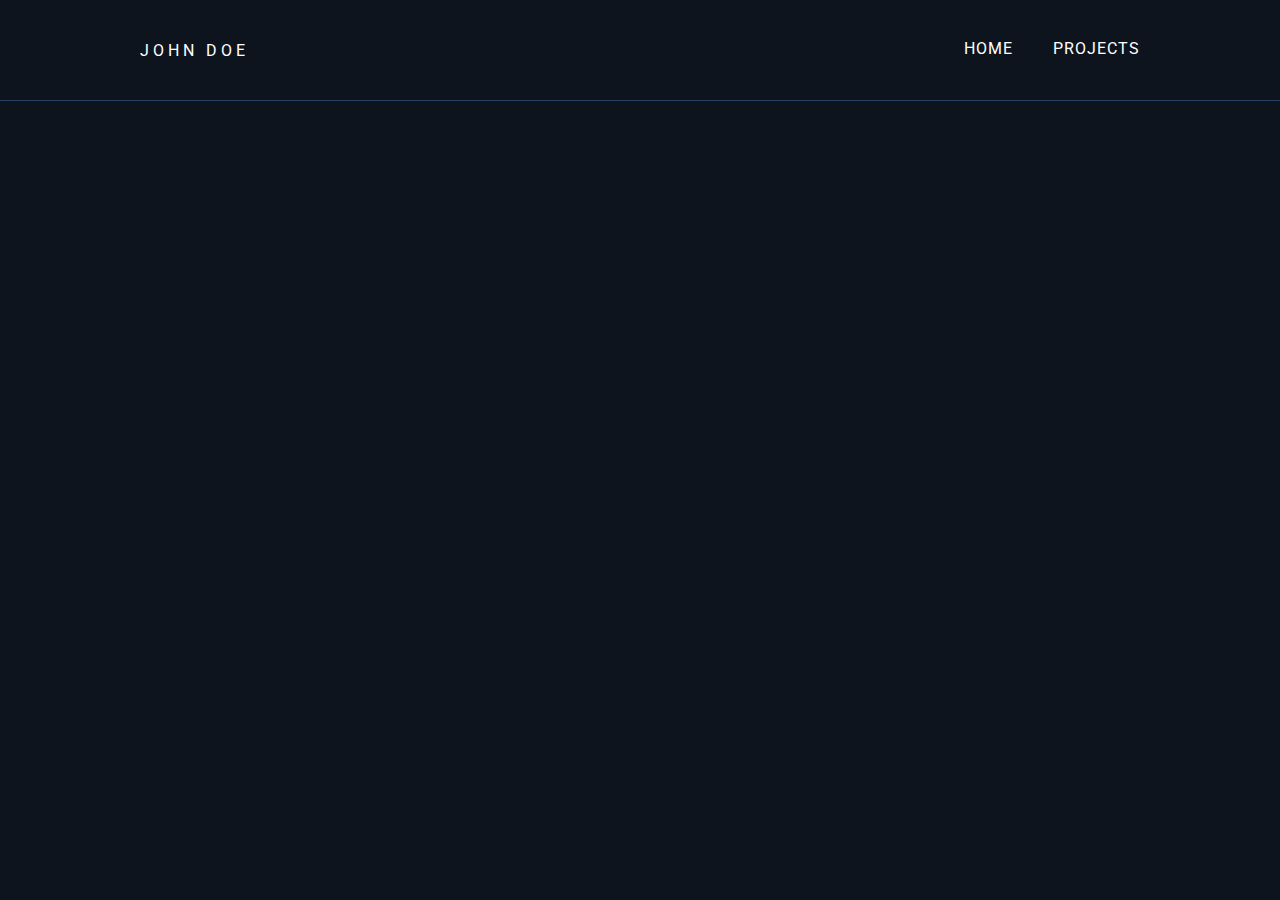
==== projects/index.html @ 2aa8ff9c "initial commit" ====
<!DOCTYPE html>
<html>
    <head>
        <meta charset="UTF-8" />
        <meta name="viewport" content="width=device-width, initial-scale=1" />
        <title>Projects</title>
        <link rel="stylesheet" href="../style/global.css" />
        <link rel="stylesheet" href="../style/header.css" />
    </head>
    <body class="body-container">
        <div class="header">
            <div class="header-container">
                <span class="header-name">John Doe</span>
                <nav class="menu-item-container">
                    <a class="menu-item" href="../">Home</a>
                    <a class="menu-item" href="./projects/">Projects</a>
                </nav>
            </div>
        </div>
        <a href="../">go home</a>
    </body>
</html>
---- style/global.css ----
@import url('https://fonts.googleapis.com/css2?family=Roboto:ital,wght@0,100;0,300;0,400;0,500;0,700;0,900;1,100;1,300;1,400;1,500;1,700;1,900&display=swap');

/* :root {
    color-scheme: light dark;
} */

html, body {
    width: 100%;
    height: 100%;
    box-sizing: border-box;
    margin: 0;
    font-family: 'Roboto';
    background-color: #0E141E;
    color: white;
}

.main-container {
    display: flex;
    justify-content: center;
    /* height: 100%; */
    /* margin: 40px; */
}

.content-container {
    display: flex;
    flex-direction: row;
    width: 1000px;
    gap: 20px;
    margin: 120px 20px 20px 20px;
}

.left-container, .right-container {
    display: flex;
    flex-direction: column;
    gap: 20px;
}

.left-container {
    width: 55%;
}

.right-container {
    width: 45%;
}

h1 {
    text-transform: uppercase;
    letter-spacing: 4px;
    font-size: 12pt;
    font-weight: normal;
    margin: 0;
}

.section-container {
    display: flex;
    flex-direction: column;
    border: 1px solid #284066;
    border-radius: 16px;
    padding: 24px 30px;
    /* margin: 10px; */
    background-color: #0E141E;
    gap: 10px;
}

.material-symbols-outlined {
    font-variation-settings:
    'FILL' 0,
    'wght' 400,
    'GRAD' 0,
    'opsz' 20
}

/* ----- TABLET LANDSCAPE ----- */

@media only screen and (max-width: 900px) {
    
}

/* ----- TABLET ----- */

@media only screen and (max-width: 640px) {

}

/* ----- PHONE ----- */

@media only screen and (max-width: 480px) {
    .content-container {
        /* display: flex; */
        flex-direction: column;
        /* width: 1000px;
        gap: 20px;
        margin: 20px; */
    }
    .left-container, .right-container {
        width: 100%;
    }
}
---- style/header.css ----
.header {
    display: flex;
    justify-content: center;
    border-bottom: 1px solid #284066;
    position: fixed;
    width: 100%;
    background-color: #0E141E;
    /* box-shadow: 0 3px 5px 2px #080c13; */
}

.header-container {
    height: 100px;
    display: flex;
    flex-direction: row;
    align-items: center;
    justify-content: space-between;
    width: 1000px;
}

.header-name {
    letter-spacing: 4px;
    text-transform: uppercase;
}

.menu-item-container {
    display: flex;
    flex-direction: row;
    gap: 40px;
}

.menu-item {
    text-decoration: none;
    color: white;
    letter-spacing: 1px;
    text-transform: uppercase;
    border-bottom: 4px solid transparent;
}

.menu-item:hover {
    border-bottom: 4px solid #B4D1FF;
    animation: underline 0.3s;
}

@keyframes underline {
    from { border-bottom: 4px solid transparent; }
    to { border-bottom: 4px solid #B4D1FF; }
}

/* ----- TABLET LANDSCAPE ----- */

@media only screen and (max-width: 900px) {
    
}

/* ----- TABLET ----- */

@media only screen and (max-width: 640px) {

}

/* ----- PHONE ----- */

@media only screen and (max-width: 480px) {
    .header-container {
        padding: 0 20px;
    }
}
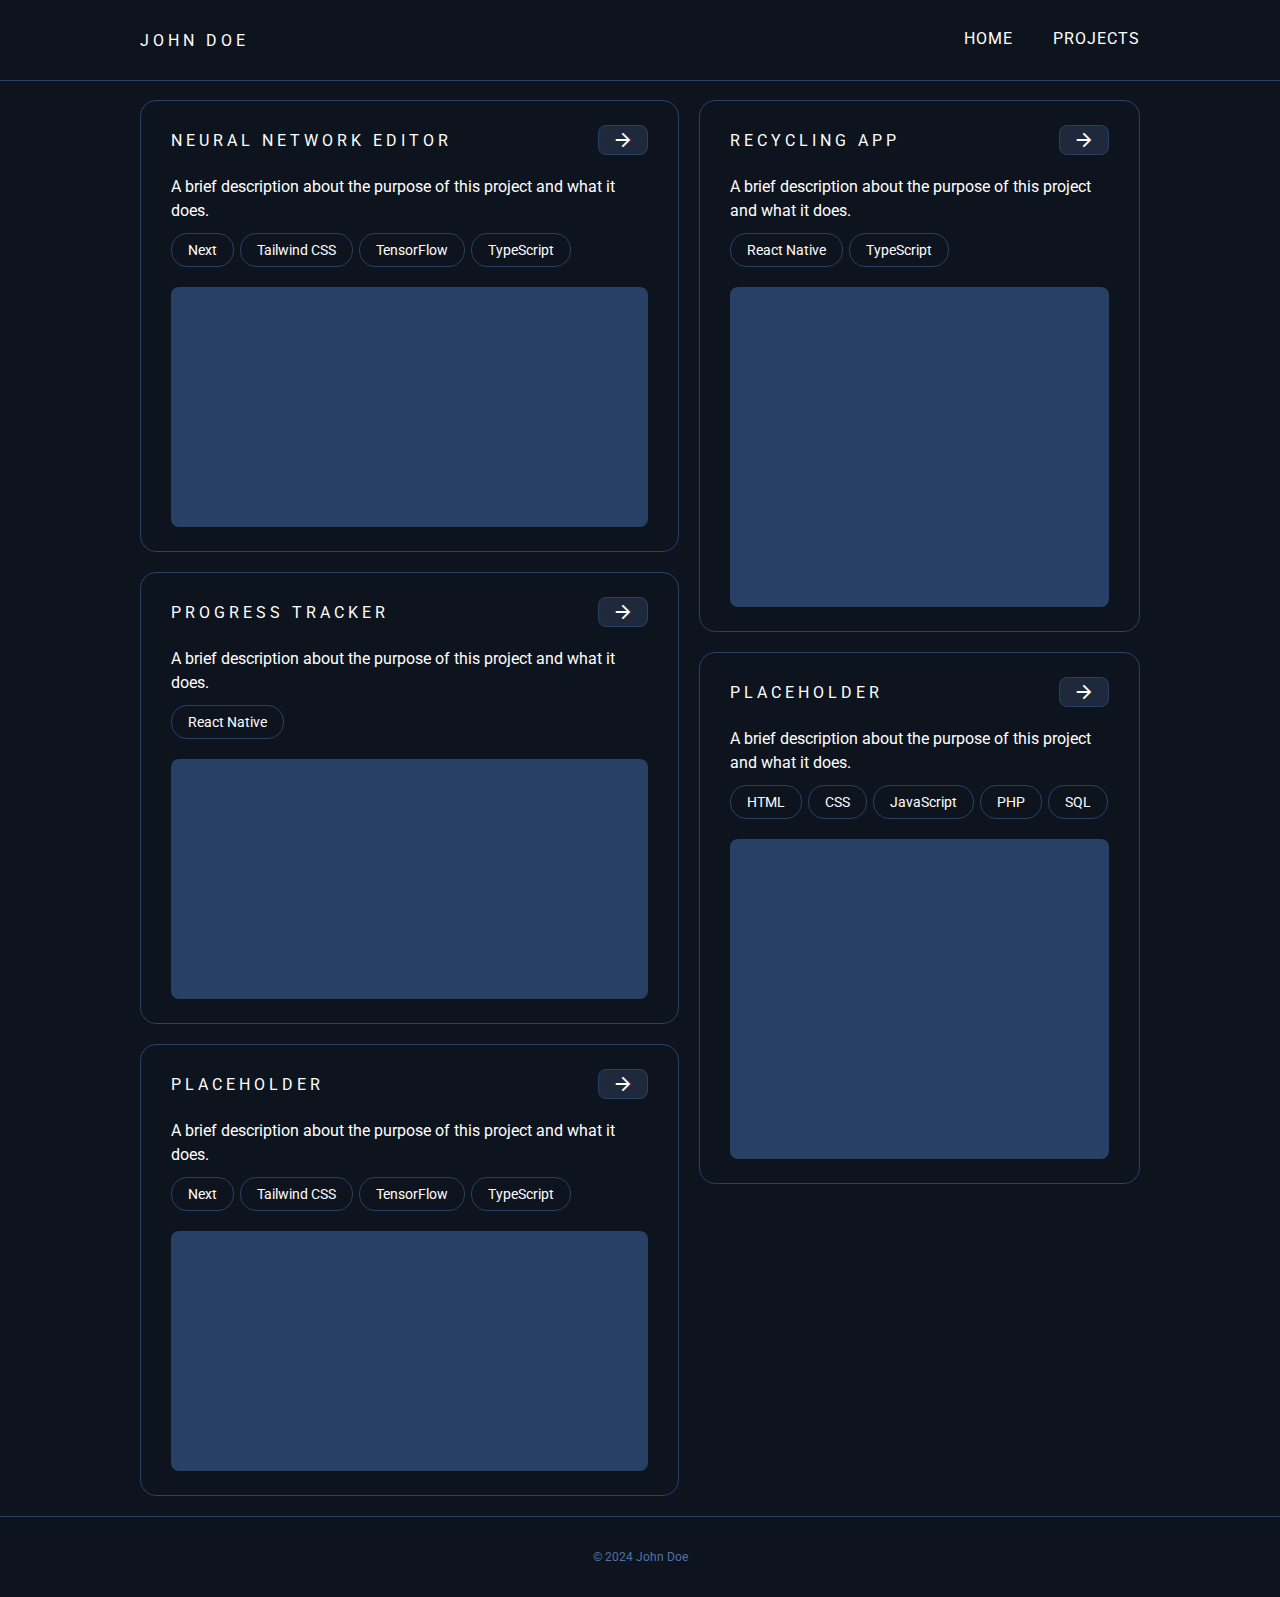
==== commit 98d8ceae: "update projects page" ====
--- a/projects/index.html
+++ b/projects/index.html
@@ -4,8 +4,10 @@
         <meta charset="UTF-8" />
         <meta name="viewport" content="width=device-width, initial-scale=1" />
         <title>Projects</title>
+        <link rel="stylesheet" href="https://fonts.googleapis.com/css2?family=Material+Symbols+Outlined:opsz,wght,FILL,GRAD@20..48,100..700,0..1,-50..200" />
         <link rel="stylesheet" href="../style/global.css" />
         <link rel="stylesheet" href="../style/header.css" />
+        <link rel="stylesheet" href="../style//projects/preview.css" />
     </head>
     <body class="body-container">
         <div class="header">
@@ -17,6 +19,112 @@
                 </nav>
             </div>
         </div>
-        <a href="../">go home</a>
+        <div class="main-container">
+            <divc class="content-container">
+                <div class="left-container">
+                    <div class="section-container">
+                        <div class="preview-header">
+                            <h1>Neural network editor</h1>
+                            <div class="preview-button">
+                                <span class="material-symbols-outlined icon-sm">
+                                    arrow_forward
+                                </span>
+                            </div>
+                        </div>
+                        <div>
+                            <div class="p1">A brief description about the purpose of this project and what it does.</div>
+                            <div class="stack-container">
+                                <div class="stack-item">Next</div>
+                                <div class="stack-item">Tailwind CSS</div>
+                                <div class="stack-item">TensorFlow</div>
+                                <div class="stack-item">TypeScript</div>
+                            </div>
+                            <div class="image-container image-h"></div>
+                        </div>
+                    </div>
+                    <div class="section-container">
+                        <div class="preview-header">
+                            <h1>Progress tracker</h1>
+                            <div class="preview-button">
+                                <span class="material-symbols-outlined icon-sm">
+                                    arrow_forward
+                                </span>
+                            </div>
+                        </div>
+                        <div>
+                            <div class="p1">A brief description about the purpose of this project and what it does.</div>
+                            <div class="stack-container">
+                                <div class="stack-item">React Native</div>
+                            </div>
+                            <div class="image-container image-h"></div>
+                        </div>
+                    </div>
+                    <div class="section-container">
+                        <div class="preview-header">
+                            <h1>Placeholder</h1>
+                            <div class="preview-button">
+                                <span class="material-symbols-outlined icon-sm">
+                                    arrow_forward
+                                </span>
+                            </div>
+                        </div>
+                        <div>
+                            <div class="p1">A brief description about the purpose of this project and what it does.</div>
+                            <div class="stack-container">
+                                <div class="stack-item">Next</div>
+                                <div class="stack-item">Tailwind CSS</div>
+                                <div class="stack-item">TensorFlow</div>
+                                <div class="stack-item">TypeScript</div>
+                            </div>
+                            <div class="image-container image-h"></div>
+                        </div>
+                    </div>
+                </div>
+                <div class="right-container">
+                    <div class="section-container">
+                        <div class="preview-header">
+                            <h1>Recycling app</h1>
+                            <div class="preview-button">
+                                <span class="material-symbols-outlined icon-sm">
+                                    arrow_forward
+                                </span>
+                            </div>
+                        </div>
+                        <div>
+                            <div class="p1">A brief description about the purpose of this project and what it does.</div>
+                            <div class="stack-container">
+                                <div class="stack-item">React Native</div>
+                                <div class="stack-item">TypeScript</div>
+                            </div>
+                            <div class="image-container image-v"></div>
+                        </div>
+                    </div>
+                    <div class="section-container">
+                        <div class="preview-header">
+                            <h1>Placeholder</h1>
+                            <div class="preview-button">
+                                <span class="material-symbols-outlined icon-sm">
+                                    arrow_forward
+                                </span>
+                            </div>
+                        </div>
+                        <div>
+                            <div class="p1">A brief description about the purpose of this project and what it does.</div>
+                            <div class="stack-container">
+                                <div class="stack-item">HTML</div>
+                                <div class="stack-item">CSS</div>
+                                <div class="stack-item">JavaScript</div>
+                                <div class="stack-item">PHP</div>
+                                <div class="stack-item">SQL</div>
+                            </div>
+                            <div class="image-container image-v"></div>
+                        </div>
+                    </div>
+                </div>
+            </div>
+        </div>
+        <div class="footer">
+            <div class="footer-text">© 2024 John Doe</div>
+        </div>
     </body>
 </html>--- a/style/global.css
+++ b/style/global.css
@@ -14,10 +14,17 @@
     color: white;
 }
 
+/* .body-container {
+    display: flex;
+    flex-direction: column;
+    justify-content: center;
+} */
+
 .main-container {
     display: flex;
     justify-content: center;
     /* height: 100%; */
+    flex-shrink: 0;
     /* margin: 40px; */
 }
 
@@ -26,7 +33,7 @@
     flex-direction: row;
     width: 1000px;
     gap: 20px;
-    margin: 120px 20px 20px 20px;
+    margin: 100px 20px 20px 20px;
 }
 
 .left-container, .right-container {
@@ -62,6 +69,16 @@
     gap: 10px;
 }
 
+.p1 {
+    line-height: 24px;
+    margin-top: 10px;
+    margin-bottom: 10px;
+}
+
+.p2 {
+    margin-bottom: 10px;
+}
+
 .material-symbols-outlined {
     font-variation-settings:
     'FILL' 0,
@@ -70,29 +87,63 @@
     'opsz' 20
 }
 
+.footer {
+    border-top: 1px solid #284066;
+    /* position: absolute;
+    bottom: 0; */
+    width: 100%;
+    background-color: #0E141E;
+}
+
+.footer-text {
+    height: 80px;
+    font-size: 12px;
+    color: #5172a7;
+    display: flex;
+    justify-content: center;
+    align-items: center;
+}
+
 /* ----- TABLET LANDSCAPE ----- */
 
 @media only screen and (max-width: 900px) {
-    
+    .content-container {
+        flex-direction: column;
+        /* justify-content: center; */
+        align-items: center;
+    }
+    .left-container, .right-container {
+        width: 500px;
+    }
 }
 
 /* ----- TABLET ----- */
 
 @media only screen and (max-width: 640px) {
-
+    .left-container, .right-container {
+        min-width: 440px;
+        width: 85%;
+    }
 }
 
 /* ----- PHONE ----- */
 
 @media only screen and (max-width: 480px) {
     .content-container {
-        /* display: flex; */
-        flex-direction: column;
-        /* width: 1000px;
-        gap: 20px;
-        margin: 20px; */
+        margin: 90px 10px 10px 10px;
+        gap: 10px;
     }
     .left-container, .right-container {
+        min-width: 300px;
         width: 100%;
+        gap: 10px;
+    }
+}
+
+/* ----- SMALL PHONE ----- */
+
+@media only screen and (max-width: 390px) {
+    .section-container {
+        padding: 20px 24px;
     }
 }--- a/style/header.css
+++ b/style/header.css
@@ -5,16 +5,19 @@
     position: fixed;
     width: 100%;
     background-color: #0E141E;
+    top: 0;
+    z-index: 10;
     /* box-shadow: 0 3px 5px 2px #080c13; */
 }
 
 .header-container {
-    height: 100px;
+    height: 80px;
     display: flex;
     flex-direction: row;
     align-items: center;
     justify-content: space-between;
     width: 1000px;
+    padding: 0 20px;
 }
 
 .header-name {
@@ -62,6 +65,6 @@
 
 @media only screen and (max-width: 480px) {
     .header-container {
-        padding: 0 20px;
+        /* padding: 0 20px; */
     }
 }--- a/style/projects/preview.css
+++ b/style/projects/preview.css
@@ -0,0 +1,57 @@
+.stack-container {
+    display: flex;
+    flex-direction: row;
+    gap: 6px;
+    flex-wrap: wrap;
+    margin: 10px 0 20px 0;
+    /* width: 200px; */
+}
+
+.preview-header {
+    display: flex;
+    align-items: center;
+    justify-content: space-between;
+}
+
+.stack-item {
+    padding: 0 16px;
+    display: flex;
+    align-items: center;
+    height: 32px;
+    border-radius: 16px;
+    background-color: #0E141E;
+    border: 1px solid #284066;
+    font-size: 14px;
+}
+
+.image-container {
+    width: 100%;
+    background-color: #284066;
+    border-radius: 8px;
+}
+
+.image-h {
+    height: 240px;
+}
+
+.image-v {
+    height: 320px;
+}
+
+.preview-button {
+    background-color: #1E293B;
+    height: 28px;
+    width: 48px;
+    display: flex;
+    justify-content: center;
+    align-items: center;
+    gap: 4px;
+    border-radius: 8px;
+    border: 1px solid #284066;
+    transition: background-color 0.1s;
+}
+
+.preview-button:hover {
+    background-color: #28364d;
+    cursor: pointer;
+}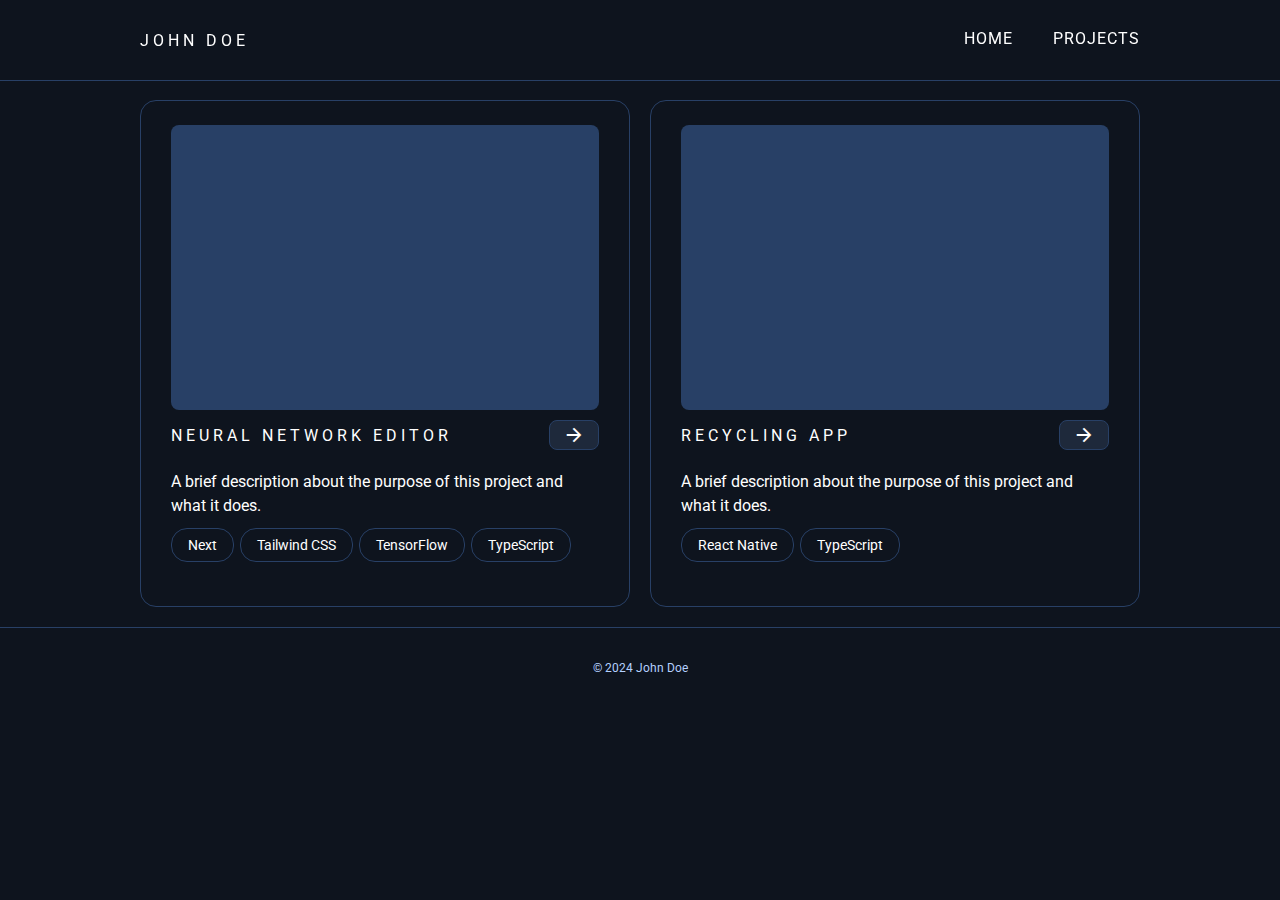
==== commit dee0aca8: "ui updates" ====
--- a/projects/index.html
+++ b/projects/index.html
@@ -21,8 +21,9 @@
         </div>
         <div class="main-container">
             <divc class="content-container">
-                <div class="left-container">
+                <div class="col-container">
                     <div class="section-container">
+                        <div class="image-container image-h"></div>
                         <div class="preview-header">
                             <h1>Neural network editor</h1>
                             <div class="preview-button">
@@ -39,10 +40,10 @@
                                 <div class="stack-item">TensorFlow</div>
                                 <div class="stack-item">TypeScript</div>
                             </div>
-                            <div class="image-container image-h"></div>
+                            
                         </div>
                     </div>
-                    <div class="section-container">
+                    <!-- <div class="section-container">
                         <div class="preview-header">
                             <h1>Progress tracker</h1>
                             <div class="preview-button">
@@ -58,8 +59,8 @@
                             </div>
                             <div class="image-container image-h"></div>
                         </div>
-                    </div>
-                    <div class="section-container">
+                    </div> -->
+                    <!-- <div class="section-container">
                         <div class="preview-header">
                             <h1>Placeholder</h1>
                             <div class="preview-button">
@@ -78,10 +79,11 @@
                             </div>
                             <div class="image-container image-h"></div>
                         </div>
-                    </div>
+                    </div> -->
                 </div>
-                <div class="right-container">
+                <div class="col-container">
                     <div class="section-container">
+                        <div class="image-container image-h"></div>
                         <div class="preview-header">
                             <h1>Recycling app</h1>
                             <div class="preview-button">
@@ -96,10 +98,10 @@
                                 <div class="stack-item">React Native</div>
                                 <div class="stack-item">TypeScript</div>
                             </div>
-                            <div class="image-container image-v"></div>
+                            
                         </div>
                     </div>
-                    <div class="section-container">
+                    <!-- <div class="section-container">
                         <div class="preview-header">
                             <h1>Placeholder</h1>
                             <div class="preview-button">
@@ -119,8 +121,31 @@
                             </div>
                             <div class="image-container image-v"></div>
                         </div>
+                    </div> -->
+                </div>
+                <!-- <div class="col-container">
+                    <div class="section-container">
+                        <div class="image-container image-h"></div>
+                        <div class="preview-header">
+                            <h1>Neural network editor</h1>
+                            <div class="preview-button">
+                                <span class="material-symbols-outlined icon-sm">
+                                    arrow_forward
+                                </span>
+                            </div>
+                        </div>
+                        <div>
+                            <div class="p1">A brief description about the purpose of this project and what it does.</div>
+                            <div class="stack-container">
+                                <div class="stack-item">Next</div>
+                                <div class="stack-item">Tailwind CSS</div>
+                                <div class="stack-item">TensorFlow</div>
+                                <div class="stack-item">TypeScript</div>
+                            </div>
+                            
+                        </div>
                     </div>
-                </div>
+                </div> -->
             </div>
         </div>
         <div class="footer">
--- a/style/global.css
+++ b/style/global.css
@@ -1,8 +1,23 @@
 @import url('https://fonts.googleapis.com/css2?family=Roboto:ital,wght@0,100;0,300;0,400;0,500;0,700;0,900;1,100;1,300;1,400;1,500;1,700;1,900&display=swap');
 
-/* :root {
-    color-scheme: light dark;
-} */
+:root {
+    --background-color: #0E141E;
+    --border-color: #284066;
+    --secondary-color: #eaa757;
+
+    /* BUTTONS, ETC. */
+    --blue-gray-1: ;
+    --blue-gray-2: #28364d;
+    --blue-gray-3: #1E293B;
+
+    --blue-bright-1: ;
+    --blue-bright-2: ;
+    --blue-bright-3: #4a6ea7;
+    
+    /* TEXT */
+    --text-light: #B4D1FF;
+    --text-medium: ;
+}
 
 html, body {
     width: 100%;
@@ -10,22 +25,14 @@
     box-sizing: border-box;
     margin: 0;
     font-family: 'Roboto';
-    background-color: #0E141E;
+    background-color: var(--background-color);
     color: white;
 }
-
-/* .body-container {
-    display: flex;
-    flex-direction: column;
-    justify-content: center;
-} */
 
 .main-container {
     display: flex;
     justify-content: center;
-    /* height: 100%; */
     flex-shrink: 0;
-    /* margin: 40px; */
 }
 
 .content-container {
@@ -61,11 +68,10 @@
 .section-container {
     display: flex;
     flex-direction: column;
-    border: 1px solid #284066;
+    border: 1px solid var(--border-color);
     border-radius: 16px;
     padding: 24px 30px;
-    /* margin: 10px; */
-    background-color: #0E141E;
+    /* background-color: #0E141E; */
     gap: 10px;
 }
 
@@ -88,20 +94,36 @@
 }
 
 .footer {
-    border-top: 1px solid #284066;
-    /* position: absolute;
-    bottom: 0; */
+    border-top: 1px solid var(--border-color);
     width: 100%;
-    background-color: #0E141E;
+    /* background-color: #0E141E; */
 }
 
 .footer-text {
     height: 80px;
     font-size: 12px;
-    color: #5172a7;
+    color: var(--text-light);
     display: flex;
     justify-content: center;
     align-items: center;
+}
+
+.button {
+    background-color: var(--blue-gray-3);
+    height: 28px;
+    width: 56px;
+    display: flex;
+    justify-content: center;
+    align-items: center;
+    gap: 4px;
+    border-radius: 8px;
+    border: 1px solid var(--border-color);
+    transition: background-color 0.1s;
+}
+
+.button:hover {
+    background-color: var(--blue-gray-2);
+    cursor: pointer;
 }
 
 /* ----- TABLET LANDSCAPE ----- */
@@ -109,7 +131,6 @@
 @media only screen and (max-width: 900px) {
     .content-container {
         flex-direction: column;
-        /* justify-content: center; */
         align-items: center;
     }
     .left-container, .right-container {
--- a/style/header.css
+++ b/style/header.css
@@ -1,10 +1,10 @@
 .header {
     display: flex;
     justify-content: center;
-    border-bottom: 1px solid #284066;
+    border-bottom: 1px solid var(--border-color);
     position: fixed;
     width: 100%;
-    background-color: #0E141E;
+    /* background-color: #0E141E; */
     top: 0;
     z-index: 10;
     /* box-shadow: 0 3px 5px 2px #080c13; */
@@ -40,13 +40,13 @@
 }
 
 .menu-item:hover {
-    border-bottom: 4px solid #B4D1FF;
+    border-bottom: 4px solid var(--text-light);
     animation: underline 0.3s;
 }
 
 @keyframes underline {
     from { border-bottom: 4px solid transparent; }
-    to { border-bottom: 4px solid #B4D1FF; }
+    to { border-bottom: 4px solid var(--text-light); }
 }
 
 /* ----- TABLET LANDSCAPE ----- */
@@ -64,7 +64,5 @@
 /* ----- PHONE ----- */
 
 @media only screen and (max-width: 480px) {
-    .header-container {
-        /* padding: 0 20px; */
-    }
+    
 }--- a/style/projects/preview.css
+++ b/style/projects/preview.css
@@ -28,15 +28,18 @@
     width: 100%;
     background-color: #284066;
     border-radius: 8px;
+    /* min-width: 240px;
+    max-width: 360px; */
+    aspect-ratio: 3 / 2;
 }
 
-.image-h {
+/* .image-h {
     height: 240px;
 }
 
 .image-v {
     height: 320px;
-}
+} */
 
 .preview-button {
     background-color: #1E293B;
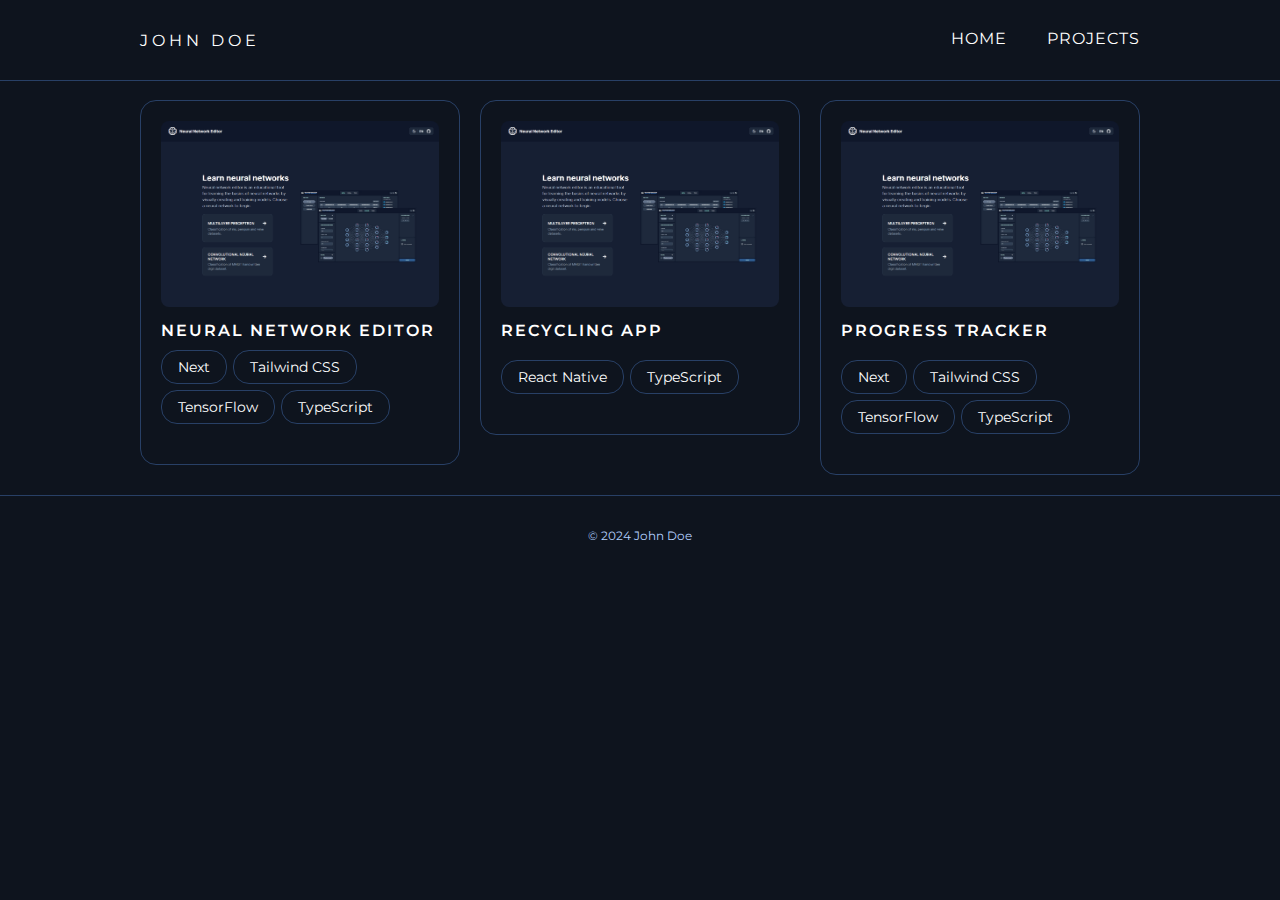
==== commit a83b4303: "add project pages" ====
--- a/projects/index.html
+++ b/projects/index.html
@@ -22,18 +22,69 @@
         <div class="main-container">
             <divc class="content-container">
                 <div class="col-container">
-                    <div class="section-container">
-                        <div class="image-container image-h"></div>
+                    <a href="./neural-network-editor/" class="section-container project-link">
+                        <div class="image-container image-h">
+                            <img src="../assets/nne-3-2.png" class="image" />
+                        </div>
+                        <div>
+                            <div class="preview-header">
+                                <h1 class="header-text">Neural network editor</h1>
+                                <!-- <a href="./neural-network-editor/" class="button">
+                                    <span class="material-symbols-outlined icon-sm">
+                                        arrow_forward
+                                    </span>
+                                </a> -->
+                            </div>
+                            <div>
+                                <!-- <div class="p1">A brief description about the purpose of this project and what it does.</div> -->
+                                <div class="stack-container">
+                                    <div class="stack-item">Next</div>
+                                    <div class="stack-item">Tailwind CSS</div>
+                                    <div class="stack-item">TensorFlow</div>
+                                    <div class="stack-item">TypeScript</div>
+                                </div>
+                            </div>
+                        </div>
+                    </a>
+                </div>
+                <div class="col-container">
+                    <a href="/projects/recycling-app/" class="section-container project-link">
+                        <div class="image-container image-h">
+                            <img src="../assets/nne-3-2.png" class="image" />
+                        </div>
                         <div class="preview-header">
-                            <h1>Neural network editor</h1>
-                            <div class="preview-button">
+                            <h1 class="header-text">Recycling app</h1>
+                            <!-- <a href="./recycling-app/" class="preview-button">
                                 <span class="material-symbols-outlined icon-sm">
                                     arrow_forward
                                 </span>
-                            </div>
+                            </a> -->
                         </div>
                         <div>
-                            <div class="p1">A brief description about the purpose of this project and what it does.</div>
+                            <!-- <div class="p1">A brief description about the purpose of this project and what it does.</div> -->
+                            <div class="stack-container">
+                                <div class="stack-item">React Native</div>
+                                <div class="stack-item">TypeScript</div>
+                            </div>
+                            
+                        </div>
+                    </a>
+                </div>
+                <div class="col-container">
+                    <a href="/projects/progress-tracker/" class="section-container project-link">
+                        <div class="image-container image-h">
+                            <img src="../assets/nne-3-2.png" class="image" />
+                        </div>
+                        <div class="preview-header">
+                            <h1 class="header-text">Progress Tracker</h1>
+                            <!-- <div class="preview-button">
+                                <span class="material-symbols-outlined icon-sm">
+                                    arrow_forward
+                                </span>
+                            </div> -->
+                        </div>
+                        <div>
+                            <!-- <div class="p1">A brief description about the purpose of this project and what it does.</div> -->
                             <div class="stack-container">
                                 <div class="stack-item">Next</div>
                                 <div class="stack-item">Tailwind CSS</div>
@@ -42,110 +93,8 @@
                             </div>
                             
                         </div>
-                    </div>
-                    <!-- <div class="section-container">
-                        <div class="preview-header">
-                            <h1>Progress tracker</h1>
-                            <div class="preview-button">
-                                <span class="material-symbols-outlined icon-sm">
-                                    arrow_forward
-                                </span>
-                            </div>
-                        </div>
-                        <div>
-                            <div class="p1">A brief description about the purpose of this project and what it does.</div>
-                            <div class="stack-container">
-                                <div class="stack-item">React Native</div>
-                            </div>
-                            <div class="image-container image-h"></div>
-                        </div>
-                    </div> -->
-                    <!-- <div class="section-container">
-                        <div class="preview-header">
-                            <h1>Placeholder</h1>
-                            <div class="preview-button">
-                                <span class="material-symbols-outlined icon-sm">
-                                    arrow_forward
-                                </span>
-                            </div>
-                        </div>
-                        <div>
-                            <div class="p1">A brief description about the purpose of this project and what it does.</div>
-                            <div class="stack-container">
-                                <div class="stack-item">Next</div>
-                                <div class="stack-item">Tailwind CSS</div>
-                                <div class="stack-item">TensorFlow</div>
-                                <div class="stack-item">TypeScript</div>
-                            </div>
-                            <div class="image-container image-h"></div>
-                        </div>
-                    </div> -->
+                    </a>
                 </div>
-                <div class="col-container">
-                    <div class="section-container">
-                        <div class="image-container image-h"></div>
-                        <div class="preview-header">
-                            <h1>Recycling app</h1>
-                            <div class="preview-button">
-                                <span class="material-symbols-outlined icon-sm">
-                                    arrow_forward
-                                </span>
-                            </div>
-                        </div>
-                        <div>
-                            <div class="p1">A brief description about the purpose of this project and what it does.</div>
-                            <div class="stack-container">
-                                <div class="stack-item">React Native</div>
-                                <div class="stack-item">TypeScript</div>
-                            </div>
-                            
-                        </div>
-                    </div>
-                    <!-- <div class="section-container">
-                        <div class="preview-header">
-                            <h1>Placeholder</h1>
-                            <div class="preview-button">
-                                <span class="material-symbols-outlined icon-sm">
-                                    arrow_forward
-                                </span>
-                            </div>
-                        </div>
-                        <div>
-                            <div class="p1">A brief description about the purpose of this project and what it does.</div>
-                            <div class="stack-container">
-                                <div class="stack-item">HTML</div>
-                                <div class="stack-item">CSS</div>
-                                <div class="stack-item">JavaScript</div>
-                                <div class="stack-item">PHP</div>
-                                <div class="stack-item">SQL</div>
-                            </div>
-                            <div class="image-container image-v"></div>
-                        </div>
-                    </div> -->
-                </div>
-                <!-- <div class="col-container">
-                    <div class="section-container">
-                        <div class="image-container image-h"></div>
-                        <div class="preview-header">
-                            <h1>Neural network editor</h1>
-                            <div class="preview-button">
-                                <span class="material-symbols-outlined icon-sm">
-                                    arrow_forward
-                                </span>
-                            </div>
-                        </div>
-                        <div>
-                            <div class="p1">A brief description about the purpose of this project and what it does.</div>
-                            <div class="stack-container">
-                                <div class="stack-item">Next</div>
-                                <div class="stack-item">Tailwind CSS</div>
-                                <div class="stack-item">TensorFlow</div>
-                                <div class="stack-item">TypeScript</div>
-                            </div>
-                            
-                        </div>
-                    </div>
-                </div> -->
             </div>
         </div>
         <div class="footer">
--- a/style/global.css
+++ b/style/global.css
@@ -1,4 +1,5 @@
 @import url('https://fonts.googleapis.com/css2?family=Roboto:ital,wght@0,100;0,300;0,400;0,500;0,700;0,900;1,100;1,300;1,400;1,500;1,700;1,900&display=swap');
+@import url('https://fonts.googleapis.com/css2?family=Montserrat:ital,wght@0,100..900;1,100..900&display=swap');
 
 :root {
     --background-color: #0E141E;
@@ -6,17 +7,14 @@
     --secondary-color: #eaa757;
 
     /* BUTTONS, ETC. */
-    --blue-gray-1: ;
-    --blue-gray-2: #28364d;
-    --blue-gray-3: #1E293B;
-
-    --blue-bright-1: ;
-    --blue-bright-2: ;
-    --blue-bright-3: #4a6ea7;
+    --blue-gray-active: #364762;
+    --blue-gray-hover: #28364d;
+    --blue-gray: #1E293B;
+
+    --blue-bright: #7098d7;
     
     /* TEXT */
     --text-light: #B4D1FF;
-    --text-medium: ;
 }
 
 html, body {
@@ -24,9 +22,25 @@
     height: 100%;
     box-sizing: border-box;
     margin: 0;
-    font-family: 'Roboto';
+    font-family: 'Montserrat', sans-serif;
     background-color: var(--background-color);
     color: white;
+}
+
+.home-container {
+    height: 90%;
+    width: 100%;
+    margin-top: 70px;
+    display: flex;
+    
+}
+
+.home-image {
+    object-fit: cover;
+    height: 100%;
+    width: 100%;
+    padding: 20px;
+    border-radius: 40px;
 }
 
 .main-container {
@@ -57,46 +71,25 @@
     width: 45%;
 }
 
-h1 {
-    text-transform: uppercase;
-    letter-spacing: 4px;
-    font-size: 12pt;
-    font-weight: normal;
-    margin: 0;
-}
-
 .section-container {
     display: flex;
     flex-direction: column;
     border: 1px solid var(--border-color);
     border-radius: 16px;
     padding: 24px 30px;
-    /* background-color: #0E141E; */
-    gap: 10px;
-}
-
-.p1 {
-    line-height: 24px;
-    margin-top: 10px;
-    margin-bottom: 10px;
-}
-
-.p2 {
-    margin-bottom: 10px;
-}
-
-.material-symbols-outlined {
-    font-variation-settings:
-    'FILL' 0,
-    'wght' 400,
-    'GRAD' 0,
-    'opsz' 20
+    gap: 20px;
+}
+
+.section-header {
+    height: 36px;
+    display: flex;
+    align-items: center;
+    justify-content: space-between;
 }
 
 .footer {
     border-top: 1px solid var(--border-color);
     width: 100%;
-    /* background-color: #0E141E; */
 }
 
 .footer-text {
@@ -108,13 +101,65 @@
     align-items: center;
 }
 
+/* TEXT */
+
+h1 {
+    text-transform: uppercase;
+    letter-spacing: 2px;
+    font-size: 1.2rem;
+    font-weight: normal;
+    margin: 0;
+    font-weight: 600;
+    /* font-family: 'Montserrat'; */
+}
+
+.first-letter {
+    font-size: 1.3rem;
+}
+
+.p1 {
+    line-height: 28px;
+    /* margin-top: 10px;
+    margin-bottom: 10px; */
+}
+
+.p2 {
+    /* margin-bottom: 10px; */
+}
+
+a {
+    text-decoration: none;
+    color: white;
+}
+
+/* ICONS */
+
+.material-symbols-outlined {
+    font-variation-settings:
+        'FILL' 0,
+        'wght' 400,
+        'GRAD' 0,
+        'opsz' 20
+}
+
+.icon-sm {
+    font-size: 1.2rem !important;
+    user-select: none;
+}
+
+.text-sm {
+    font-size: 0.9rem;
+}
+
+/* BUTTONS */
+
 .button {
-    background-color: var(--blue-gray-3);
-    height: 28px;
-    width: 56px;
+    background-color: var(--blue-gray);
+    padding: 0 10px;
     display: flex;
     justify-content: center;
     align-items: center;
+    height: 32px;
     gap: 4px;
     border-radius: 8px;
     border: 1px solid var(--border-color);
@@ -122,8 +167,60 @@
 }
 
 .button:hover {
-    background-color: var(--blue-gray-2);
+    background-color: var(--blue-gray-hover);
     cursor: pointer;
+}
+
+/* TABS */
+
+.tab-container {
+    display: flex;
+    flex-direction: row;
+    height: 32px;
+    border-radius: 8px;
+    border: 1px solid var(--border-color);
+}
+
+.tab {
+    padding: 0 10px;
+    display: flex;
+    align-items: center;
+    height: 100%;
+    background-color: var(--blue-gray);
+    transition: background-color 0.1s;
+}
+
+.tab:hover {
+    background-color: var(--blue-gray-hover);
+    cursor: pointer;
+}
+
+.tab-selected {
+    background-color: var(--background-color);
+}
+
+.tab-selected:hover {
+    background-color: var(--background-color) !important;
+    cursor: default !important;
+}
+
+.left-tab {
+    border-radius: 8px 0 0 8px;
+    border-right: 1px solid var(--border-color);
+}
+
+.right-tab {
+    border-radius: 0 8px 8px 0;
+}
+
+.no-actions {
+    color: #5172a7;
+    background-color: var(--background-color);
+}
+
+.no-actions:hover {
+    cursor: default !important;
+    background-color: var(--background-color) !important;
 }
 
 /* ----- TABLET LANDSCAPE ----- */
--- a/style/header.css
+++ b/style/header.css
@@ -4,7 +4,7 @@
     border-bottom: 1px solid var(--border-color);
     position: fixed;
     width: 100%;
-    /* background-color: #0E141E; */
+    background-color: var(--background-color);
     top: 0;
     z-index: 10;
     /* box-shadow: 0 3px 5px 2px #080c13; */
@@ -23,6 +23,7 @@
 .header-name {
     letter-spacing: 4px;
     text-transform: uppercase;
+    font-size: 1rem;
 }
 
 .menu-item-container {
@@ -65,4 +66,4 @@
 
 @media only screen and (max-width: 480px) {
     
-}+}
--- a/style/projects/preview.css
+++ b/style/projects/preview.css
@@ -26,11 +26,17 @@
 
 .image-container {
     width: 100%;
-    background-color: #284066;
+    /* background-color: #284066; */
     border-radius: 8px;
     /* min-width: 240px;
     max-width: 360px; */
     aspect-ratio: 3 / 2;
+}
+
+.image {
+    object-fit: cover;
+    width: 100%;
+    border-radius: 8px;
 }
 
 /* .image-h {
@@ -41,20 +47,23 @@
     height: 320px;
 } */
 
-.preview-button {
-    background-color: #1E293B;
-    height: 28px;
-    width: 48px;
-    display: flex;
-    justify-content: center;
-    align-items: center;
-    gap: 4px;
-    border-radius: 8px;
-    border: 1px solid #284066;
-    transition: background-color 0.1s;
+.project-link {
+    /* flex-direction: row; */
 }
 
-.preview-button:hover {
-    background-color: #28364d;
-    cursor: pointer;
+.project-link:hover {
+    border-color: var(--text-light);
+}
+
+.content-container {
+    /* flex-direction: column; */
+}
+
+.section-container {
+    padding: 20px;
+    gap: 10px;
+}
+
+.header-text {
+    font-size: 1rem !important;
 }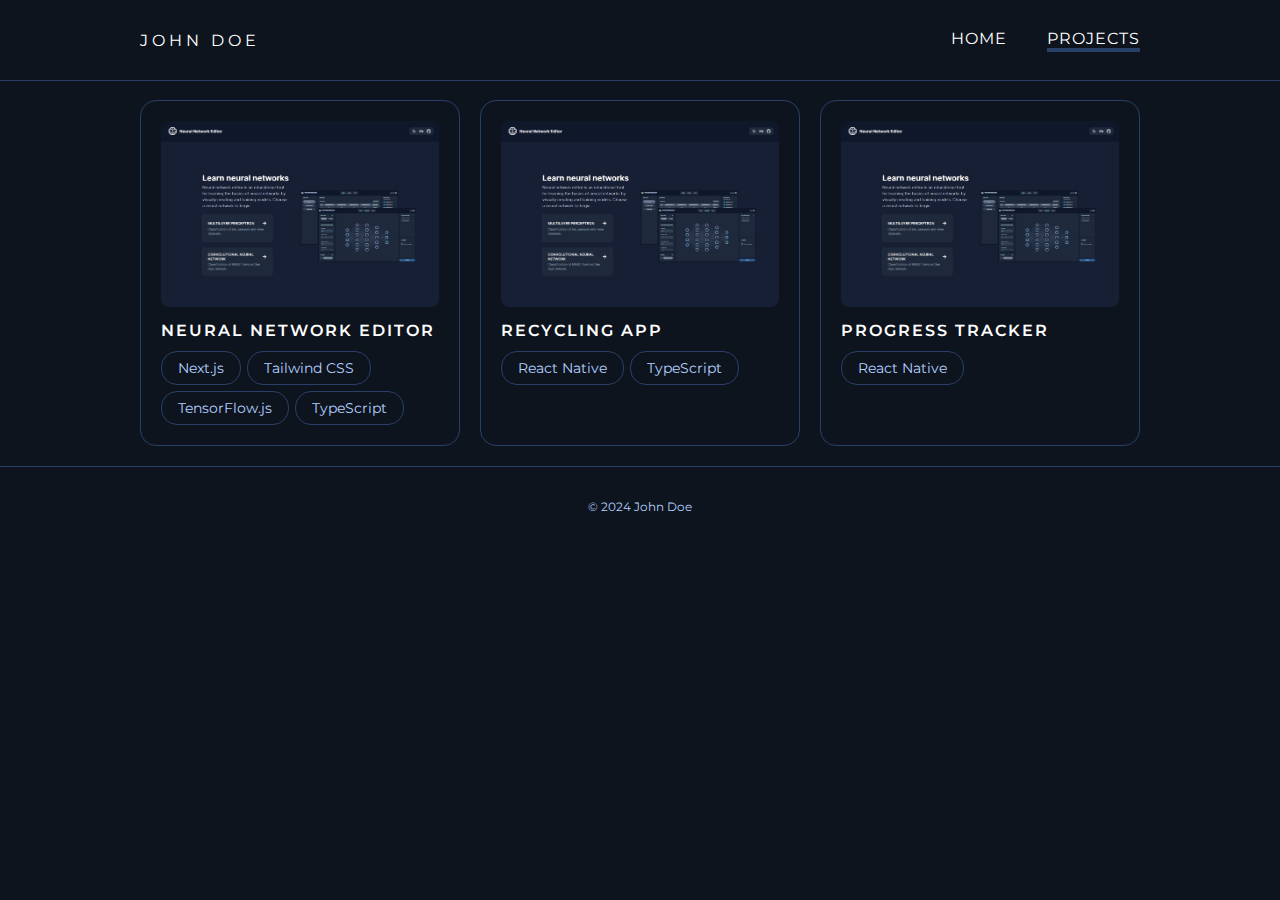
==== commit 8a4e9ca5: "update home page responsiveness" ====
--- a/projects/index.html
+++ b/projects/index.html
@@ -8,19 +8,27 @@
         <link rel="stylesheet" href="../style/global.css" />
         <link rel="stylesheet" href="../style/header.css" />
         <link rel="stylesheet" href="../style//projects/preview.css" />
+        <script src="../scripts/header.js"></script>
     </head>
     <body class="body-container">
         <div class="header">
             <div class="header-container">
                 <span class="header-name">John Doe</span>
-                <nav class="menu-item-container">
-                    <a class="menu-item" href="../">Home</a>
-                    <a class="menu-item" href="./projects/">Projects</a>
+                <nav class="menu-navigation">
+                    <div id="menu-container" class="menu-item-container menu-hidden">
+                        <a class="menu-item" href="../">Home</a>
+                        <a class="menu-item current-page" href="./">Projects</a>
+                    </div>
+                    <div id="menu-button" class="menu-icon" onclick="toggleMenu()">
+                        <span class="material-symbols-outlined">
+                            menu
+                        </span>
+                    </div>
                 </nav>
             </div>
         </div>
         <div class="main-container">
-            <divc class="content-container">
+            <div class="content-container">
                 <div class="col-container">
                     <a href="./neural-network-editor/" class="section-container project-link">
                         <div class="image-container image-h">
@@ -29,73 +37,71 @@
                         <div>
                             <div class="preview-header">
                                 <h1 class="header-text">Neural network editor</h1>
-                                <!-- <a href="./neural-network-editor/" class="button">
-                                    <span class="material-symbols-outlined icon-sm">
-                                        arrow_forward
-                                    </span>
-                                </a> -->
                             </div>
-                            <div>
-                                <!-- <div class="p1">A brief description about the purpose of this project and what it does.</div> -->
-                                <div class="stack-container">
-                                    <div class="stack-item">Next</div>
-                                    <div class="stack-item">Tailwind CSS</div>
-                                    <div class="stack-item">TensorFlow</div>
-                                    <div class="stack-item">TypeScript</div>
+                            <!-- <div> -->
+                                <!-- <div class="p1 description">A brief description about the purpose of this project and what it does.</div> -->
+                                <div class="tag-container">
+                                    <div class="tag">Next.js</div>
+                                    <div class="tag">Tailwind CSS</div>
+                                    <div class="tag">TensorFlow.js</div>
+                                    <div class="tag">TypeScript</div>
                                 </div>
-                            </div>
+                            <!-- </div> -->
                         </div>
                     </a>
-                </div>
-                <div class="col-container">
                     <a href="/projects/recycling-app/" class="section-container project-link">
                         <div class="image-container image-h">
                             <img src="../assets/nne-3-2.png" class="image" />
                         </div>
                         <div class="preview-header">
                             <h1 class="header-text">Recycling app</h1>
-                            <!-- <a href="./recycling-app/" class="preview-button">
-                                <span class="material-symbols-outlined icon-sm">
-                                    arrow_forward
-                                </span>
-                            </a> -->
                         </div>
-                        <div>
-                            <!-- <div class="p1">A brief description about the purpose of this project and what it does.</div> -->
-                            <div class="stack-container">
-                                <div class="stack-item">React Native</div>
-                                <div class="stack-item">TypeScript</div>
+                        <!-- <div> -->
+                            <!-- <div class="p1 description">A brief description about the purpose of this project and what it does.</div> -->
+                            <div class="tag-container">
+                                <div class="tag">React Native</div>
+                                <div class="tag">TypeScript</div>
                             </div>
                             
-                        </div>
+                        <!-- </div> -->
                     </a>
-                </div>
-                <div class="col-container">
                     <a href="/projects/progress-tracker/" class="section-container project-link">
                         <div class="image-container image-h">
                             <img src="../assets/nne-3-2.png" class="image" />
                         </div>
                         <div class="preview-header">
                             <h1 class="header-text">Progress Tracker</h1>
-                            <!-- <div class="preview-button">
-                                <span class="material-symbols-outlined icon-sm">
-                                    arrow_forward
-                                </span>
-                            </div> -->
                         </div>
                         <div>
                             <!-- <div class="p1">A brief description about the purpose of this project and what it does.</div> -->
-                            <div class="stack-container">
-                                <div class="stack-item">Next</div>
-                                <div class="stack-item">Tailwind CSS</div>
-                                <div class="stack-item">TensorFlow</div>
-                                <div class="stack-item">TypeScript</div>
+                            <div class="tag-container">
+                                <div class="tag">React Native</div>
                             </div>
                             
                         </div>
                     </a>
                 </div>
+                <!-- <div class="col-container">
+                    
+                    <a href="/projects/recycling-app/" class="section-container project-link">
+                        <div class="image-container image-h">
+                            <img src="../assets/nne-3-2.png" class="image" />
+                        </div>
+                        <div class="preview-header">
+                            <h1 class="header-text">Placeholder</h1>
+                        </div>
+                        <div>
+                            <div class="p1">A brief description about the purpose of this project and what it does.</div>
+                            <div class="tag-container">
+                                <div class="tag">React Native</div>
+                                <div class="tag">TypeScript</div>
+                            </div>
+                            
+                        </div>
+                    </a>
+                </div> -->
             </div>
+            <div class="side-nav"></div>
         </div>
         <div class="footer">
             <div class="footer-text">© 2024 John Doe</div>
--- a/style/header.css
+++ b/style/header.css
@@ -38,16 +38,39 @@
     letter-spacing: 1px;
     text-transform: uppercase;
     border-bottom: 4px solid transparent;
+    transition: border-color 0.2s;
 }
 
 .menu-item:hover {
     border-bottom: 4px solid var(--text-light);
-    animation: underline 0.3s;
 }
 
-@keyframes underline {
-    from { border-bottom: 4px solid transparent; }
-    to { border-bottom: 4px solid var(--text-light); }
+.menu-navigation {
+    display: flex;
+    flex-direction: row;
+    align-items: center;
+}
+
+.menu-icon {
+    display: flex;
+    align-items: center;
+    visibility: hidden;
+    padding: 10px;
+    display: none;
+}
+
+.current-page {
+    border-bottom: 4px solid var(--border-color);
+}
+
+.side-nav {
+    /* position: absolute;
+    height: 100%;
+    width: 50%;
+    right: 0;
+    margin-right: -50%;
+    display: none; */
+    transition: width 0.2s;
 }
 
 /* ----- TABLET LANDSCAPE ----- */
@@ -65,5 +88,51 @@
 /* ----- PHONE ----- */
 
 @media only screen and (max-width: 480px) {
-    
+    .menu-visible {
+        visibility: visible;
+    }
+
+    .menu-hidden {
+        visibility: hidden;
+    }
+
+    .menu-item-container {
+        flex-direction: column;
+        gap: 30px;
+        position: absolute;
+        left: 50%;
+        top: 80px;
+        /* background-color: var(--blue-gray); */
+        padding: 30px;
+        border-radius: 12px;
+        /* border: 1px solid var(--border-color); */
+        height: 100%;
+        align-items: flex-start;
+        /* transition-delay: 0.2s; */
+        /* visibility: hidden; */
+    }
+    .menu-icon {
+        visibility: visible;
+        display: block;
+    }
+
+    .side-nav-hidden {
+        position: absolute;
+        height: 100%;
+        width: 0;
+        right: 0;
+        /* margin-right: -50%; */
+        /* display: none; */
+    }
+
+    .side-nav-visible {
+        position: absolute;
+        height: 100%;
+        width: 50%;
+        right: 0;
+        /* margin-right: 0; */
+        /* display: block; */
+        background-color: var(--background-color);
+        border-left: 1px solid var(--border-color);
+    }
 }
--- a/style/projects/preview.css
+++ b/style/projects/preview.css
@@ -1,9 +1,9 @@
-.stack-container {
+.tag-container {
     display: flex;
     flex-direction: row;
     gap: 6px;
     flex-wrap: wrap;
-    margin: 10px 0 20px 0;
+    /* margin: 10px 0; */
     /* width: 200px; */
 }
 
@@ -11,9 +11,11 @@
     display: flex;
     align-items: center;
     justify-content: space-between;
+    height: 40px;
+    /* overflow: hidden; */
 }
 
-.stack-item {
+.tag {
     padding: 0 16px;
     display: flex;
     align-items: center;
@@ -22,6 +24,7 @@
     background-color: #0E141E;
     border: 1px solid #284066;
     font-size: 14px;
+    color: var(--text-light);
 }
 
 .image-container {
@@ -56,14 +59,86 @@
 }
 
 .content-container {
-    /* flex-direction: column; */
+    flex-direction: row;
+    flex-wrap: wrap;
 }
 
 .section-container {
     padding: 20px;
-    gap: 10px;
+    gap: 0;
+    /* width: 278px; */
 }
 
 .header-text {
     font-size: 1rem !important;
+}
+
+.col-container {
+    display: flex;
+    flex-direction: row;
+    gap: 20px;
+}
+
+.description {
+    height: 64px;
+    overflow: hidden;
+}
+
+/* ----- TABLET LANDSCAPE ----- */
+
+@media only screen and (max-width: 900px) {
+    .content-container {
+        /* justify-content: center; */
+    }
+    .col-container {
+        flex-direction: row;
+        flex-wrap: wrap;
+        justify-content: center;
+        /* width: auto; */
+    }
+    .section-container {
+        /* padding: 20px;
+        gap: 0; */
+        width: 250px;
+        justify-self: flex-start;
+    }
+}
+
+/* ----- TABLET ----- */
+
+@media only screen and (max-width: 640px) {
+    .content-container {
+        justify-content: center;
+    }
+    .col-container {
+        /* flex-direction: row;
+        flex-wrap: wrap; */
+        /* justify-content: center;
+        align-items: center; */
+        width: 70%;
+    }
+    .section-container {
+        /* padding: 20px;
+        gap: 0; */
+        width: 100%;
+    }
+}
+
+/* ----- PHONE ----- */
+
+@media only screen and (max-width: 480px) {
+    .qualities-container {
+        flex-direction: column;
+    }
+    .col {
+        width: 100%;
+    }
+    .col-container {
+        width: 100%;
+    }
+    .section-container {
+        /* padding: 20px;
+        gap: 0; */
+        width: 100%;
+    }
 }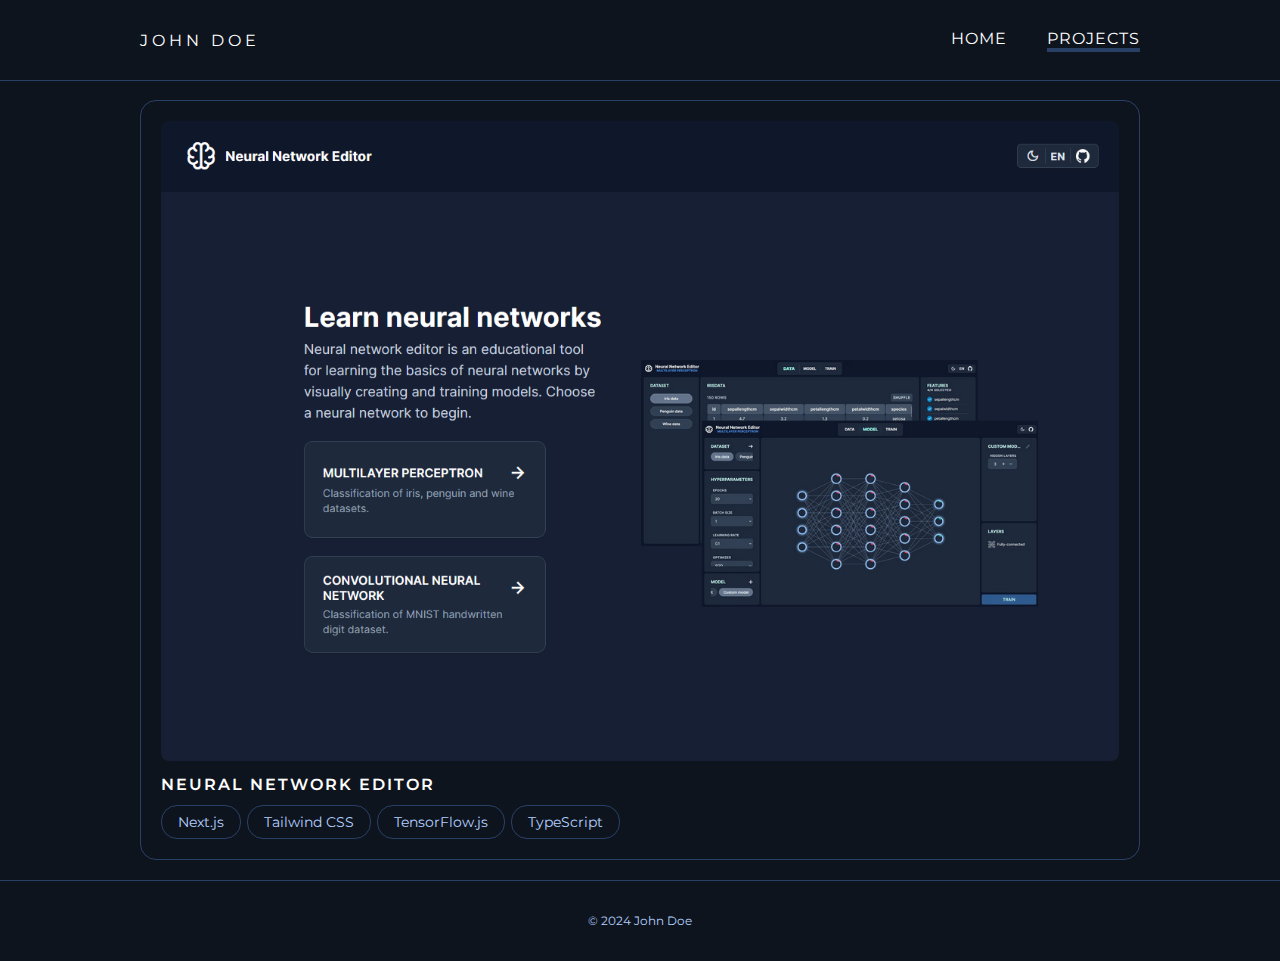
==== commit 393115f9: "add responsiveness to project pages" ====
--- a/projects/index.html
+++ b/projects/index.html
@@ -49,21 +49,19 @@
                             <!-- </div> -->
                         </div>
                     </a>
-                    <a href="/projects/recycling-app/" class="section-container project-link">
+                    <!-- <a href="/projects/recycling-app/" class="section-container project-link">
                         <div class="image-container image-h">
                             <img src="../assets/nne-3-2.png" class="image" />
                         </div>
                         <div class="preview-header">
                             <h1 class="header-text">Recycling app</h1>
                         </div>
-                        <!-- <div> -->
-                            <!-- <div class="p1 description">A brief description about the purpose of this project and what it does.</div> -->
+                        <div>
                             <div class="tag-container">
                                 <div class="tag">React Native</div>
                                 <div class="tag">TypeScript</div>
                             </div>
-                            
-                        <!-- </div> -->
+                        </div>
                     </a>
                     <a href="/projects/progress-tracker/" class="section-container project-link">
                         <div class="image-container image-h">
@@ -73,13 +71,11 @@
                             <h1 class="header-text">Progress Tracker</h1>
                         </div>
                         <div>
-                            <!-- <div class="p1">A brief description about the purpose of this project and what it does.</div> -->
                             <div class="tag-container">
                                 <div class="tag">React Native</div>
                             </div>
-                            
                         </div>
-                    </a>
+                    </a> -->
                 </div>
                 <!-- <div class="col-container">
                     
@@ -106,5 +102,6 @@
         <div class="footer">
             <div class="footer-text">© 2024 John Doe</div>
         </div>
+        <div class="overlay"></div>
     </body>
 </html>--- a/style/header.css
+++ b/style/header.css
@@ -64,12 +64,11 @@
 }
 
 .side-nav {
-    /* position: absolute;
+    position: fixed;
     height: 100%;
-    width: 50%;
+    width: 0;
     right: 0;
-    margin-right: -50%;
-    display: none; */
+    z-index: 9;
     transition: width 0.2s;
 }
 
@@ -102,37 +101,35 @@
         position: absolute;
         left: 50%;
         top: 80px;
-        /* background-color: var(--blue-gray); */
         padding: 30px;
         border-radius: 12px;
-        /* border: 1px solid var(--border-color); */
         height: 100%;
         align-items: flex-start;
-        /* transition-delay: 0.2s; */
-        /* visibility: hidden; */
     }
     .menu-icon {
         visibility: visible;
         display: block;
     }
-
-    .side-nav-hidden {
-        position: absolute;
-        height: 100%;
-        width: 0;
-        right: 0;
-        /* margin-right: -50%; */
-        /* display: none; */
-    }
-
-    .side-nav-visible {
-        position: absolute;
-        height: 100%;
+    .side-nav.visible {
         width: 50%;
-        right: 0;
-        /* margin-right: 0; */
-        /* display: block; */
         background-color: var(--background-color);
         border-left: 1px solid var(--border-color);
     }
+    .overlay {
+        position: fixed;
+        top: 0;
+        left: 0;
+        width: 100%;
+        height: 100%;
+        background-color: transparent;
+        visibility: hidden;
+        pointer-events: visible;
+        z-index: 5;
+        transition: background-color 0.2s;
+    }
+
+    .overlay.visible {
+        visibility: visible;
+        background-color: rgba(0, 0, 0, 0.5);
+    }
 }
